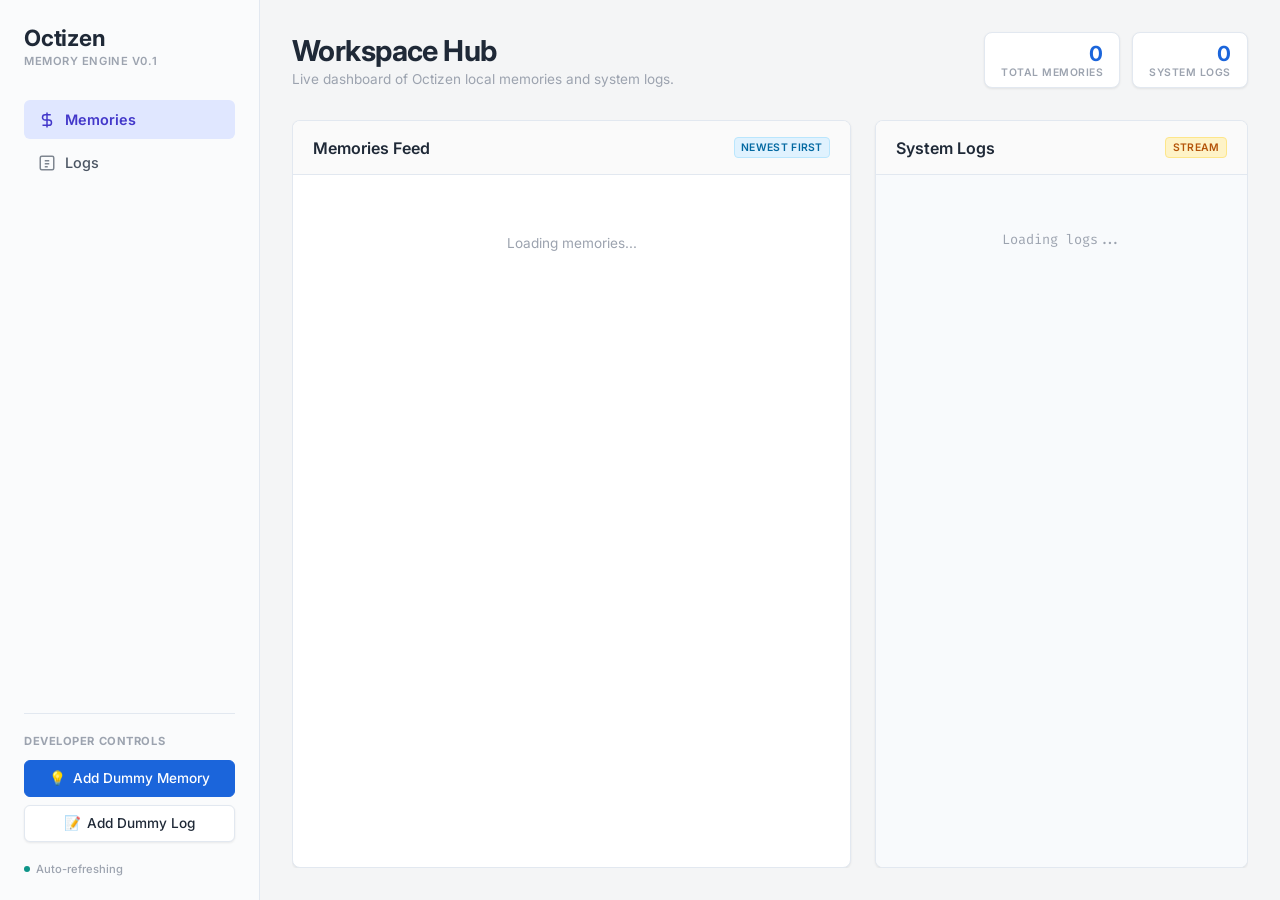
==== dashboard/index.html @ e2dcd95f "Memory Engine v0.1 by antigravity fully" ====
<!doctype html>
<html lang="en">
  <head>
    <meta charset="UTF-8" />
    <meta name="viewport" content="width=device-width, initial-scale=1.0" />
    <title>Octizen - Memory Engine v0.1</title>
    <!-- Google Fonts -->
    <link rel="preconnect" href="https://fonts.googleapis.com" />
    <link rel="preconnect" href="https://fonts.gstatic.com" crossorigin />
    <link
      href="https://fonts.googleapis.com/css2?family=Inter:wght@300;400;500;600&family=Outfit:wght@400;500;600;700&family=Fira+Code:wght@400;500&display=swap"
      rel="stylesheet"
    />
    <!-- CSS Stylesheet -->
    <link rel="stylesheet" href="style.css" />
  </head>
  <body>
    <div class="app-container">
      <!-- Sidebar -->
      <aside class="sidebar">
        <div class="sidebar-header">
          <div class="logo-container">
            <h1 class="logo-text">Octizen</h1>
          </div>
          <p class="subtitle">Memory Engine v0.1</p>
        </div>

        <nav class="sidebar-nav">
          <a href="#memories" class="nav-item active">
            <svg
              class="nav-icon"
              viewBox="0 0 24 24"
              fill="none"
              stroke="currentColor"
              stroke-width="2"
            >
              <path
                d="M12 2v20M17 5H9.5a3.5 3.5 0 0 0 0 7h5a3.5 3.5 0 0 1 0 7H6"
              />
            </svg>
            Memories
          </a>
          <a href="#logs" class="nav-item">
            <svg
              class="nav-icon"
              viewBox="0 0 24 24"
              fill="none"
              stroke="currentColor"
              stroke-width="2"
            >
              <rect x="3" y="3" width="18" height="18" rx="2" ry="2" />
              <line x1="9" y1="9" x2="15" y2="9" />
              <line x1="9" y1="13" x2="15" y2="13" />
              <line x1="9" y1="17" x2="13" y2="17" />
            </svg>
            Logs
          </a>
        </nav>

        <div class="sidebar-actions">
          <h3 class="actions-title">Developer Controls</h3>
          <button id="add-dummy-memory-btn" class="btn btn-primary">
            <span class="btn-icon">💡</span>
            Add Dummy Memory
          </button>
          <button id="add-dummy-log-btn" class="btn btn-secondary">
            <span class="btn-icon">📝</span>
            Add Dummy Log
          </button>
        </div>

        <div class="sidebar-footer">
          <div class="status-indicator">
            <span class="status-dot pulse"></span>
            <span class="status-label">Auto-refreshing</span>
          </div>
        </div>
      </aside>

      <!-- Main Content Area -->
      <main class="main-content">
        <!-- Header Grid for stats -->
        <header class="content-header">
          <div>
            <h2>Workspace Hub</h2>
            <p class="description">
              Live dashboard of Octizen local memories and system logs.
            </p>
          </div>
          <div class="stats-panel">
            <div class="stat-card">
              <span class="stat-value" id="memory-count">0</span>
              <span class="stat-label">Total Memories</span>
            </div>
            <div class="stat-card">
              <span class="stat-value" id="log-count">0</span>
              <span class="stat-label">System Logs</span>
            </div>
          </div>
        </header>

        <!-- Columns Layout -->
        <div class="dashboard-grid">
          <!-- Memories Column -->
          <section class="grid-section" id="memories-section">
            <div class="section-header">
              <h3>Memories Feed</h3>
              <span class="badge badge-info">Newest First</span>
            </div>
            <div class="feed-container" id="memories-feed">
              <!-- Memories will be dynamically injected here -->
              <div class="loading-spinner">Loading memories...</div>
            </div>
          </section>

          <!-- Logs Column -->
          <section class="grid-section" id="logs-section">
            <div class="section-header">
              <h3>System Logs</h3>
              <span class="badge badge-warning">Stream</span>
            </div>
            <div class="logs-container" id="logs-stream">
              <!-- Logs will be dynamically injected here -->
              <div class="loading-spinner">Loading logs...</div>
            </div>
          </section>
        </div>
      </main>
    </div>

    <!-- Client-side JavaScript -->
    <script src="/static/script.js"></script>
  </body>
</html>
---- dashboard/style.css ----
:root {
    /* Frappe Minimal Light Palette */
    --bg-app: #f4f5f6;
    --bg-sidebar: #fafbfc;
    --bg-card: #ffffff;
    --bg-card-hover: #ffffff;
    
    --border-color: #e2e8f0;
    --border-hover: #cbd5e1;
    
    /* Text Colors */
    --text-title: #1f2937;
    --text-body: #4b5563;
    --text-muted: #9ca3af;
    
    /* Brand Accent */
    --primary: #1b65db;
    --primary-hover: #1552b7;
    --secondary: #6b7280;
    --secondary-hover: #4b5563;
    
    /* Status Colors (Subtle & Flat) */
    --success: #0d9488;
    --info: #0284c7;
    --warning: #d97706;
    --error: #dc2626;
    --debug: #7c3aed;
    
    /* Fonts */
    --font-heading: 'Inter', -apple-system, BlinkMacSystemFont, "Segoe UI", Roboto, sans-serif;
    --font-sans: 'Inter', -apple-system, BlinkMacSystemFont, "Segoe UI", Roboto, sans-serif;
    --font-mono: 'Fira Code', monospace;
    
    /* Shadows */
    --shadow-flat: 0 1px 3px 0 rgba(0, 0, 0, 0.05), 0 1px 2px 0 rgba(0, 0, 0, 0.03);
    --shadow-hover: 0 4px 6px -1px rgba(0, 0, 0, 0.05), 0 2px 4px -1px rgba(0, 0, 0, 0.03);
}

/* Base Styles */
* {
    box-sizing: border-box;
    margin: 0;
    padding: 0;
}

html, body {
    height: 100%;
    background: var(--bg-app);
    color: var(--text-body);
    font-family: var(--font-sans);
    overflow: hidden;
}

/* App Layout */
.app-container {
    display: flex;
    height: 100vh;
    width: 100vw;
}

/* Sidebar Styling */
.sidebar {
    width: 260px;
    background: var(--bg-sidebar);
    border-right: 1px solid var(--border-color);
    display: flex;
    flex-direction: column;
    padding: 1.5rem;
    z-index: 10;
}

.sidebar-header {
    margin-bottom: 2rem;
}

.logo-container {
    display: flex;
    align-items: center;
    gap: 0.5rem;
}

.logo-icon {
    font-size: 1.8rem;
}

.logo-text {
    font-family: var(--font-heading);
    font-size: 1.4rem;
    font-weight: 700;
    color: var(--text-title);
    letter-spacing: -0.01em;
}

.subtitle {
    font-size: 0.7rem;
    color: var(--text-muted);
    font-weight: 600;
    margin-top: 0.2rem;
    letter-spacing: 0.05em;
    text-transform: uppercase;
}

.sidebar-nav {
    display: flex;
    flex-direction: column;
    gap: 0.25rem;
    flex-grow: 1;
}

.nav-item {
    display: flex;
    align-items: center;
    gap: 0.6rem;
    padding: 0.6rem 0.8rem;
    border-radius: 6px;
    color: var(--text-body);
    text-decoration: none;
    font-weight: 500;
    font-size: 0.9rem;
    transition: all 0.15s ease;
    border: 1px solid transparent;
}

.nav-item:hover {
    background: #f3f4f6;
    color: var(--text-title);
}

.nav-item.active {
    background: #e0e7ff;
    color: #4338ca;
    font-weight: 600;
}

.nav-icon {
    width: 18px;
    height: 18px;
    opacity: 0.7;
}

.nav-item.active .nav-icon {
    opacity: 1;
}

/* Sidebar actions */
.sidebar-actions {
    margin-top: auto;
    border-top: 1px solid var(--border-color);
    padding-top: 1.25rem;
    display: flex;
    flex-direction: column;
    gap: 0.5rem;
}

.actions-title {
    font-size: 0.7rem;
    text-transform: uppercase;
    letter-spacing: 0.05em;
    color: var(--text-muted);
    margin-bottom: 0.25rem;
}

.btn {
    display: flex;
    align-items: center;
    justify-content: center;
    gap: 0.4rem;
    padding: 0.6rem 0.8rem;
    border-radius: 6px;
    font-family: var(--font-heading);
    font-weight: 500;
    font-size: 0.85rem;
    cursor: pointer;
    transition: all 0.15s ease;
    border: 1px solid transparent;
    outline: none;
}

.btn-primary {
    background: var(--primary);
    color: white;
    border-color: var(--primary);
}

.btn-primary:hover {
    background: var(--primary-hover);
    border-color: var(--primary-hover);
}

.btn-secondary {
    background: #ffffff;
    color: var(--text-title);
    border: 1px solid var(--border-color);
    box-shadow: var(--shadow-flat);
}

.btn-secondary:hover {
    background: #f9fafb;
    border-color: var(--border-hover);
}

.sidebar-footer {
    margin-top: 1.25rem;
    display: flex;
    align-items: center;
}

.status-indicator {
    display: flex;
    align-items: center;
    gap: 0.4rem;
}

.status-dot {
    width: 6px;
    height: 6px;
    border-radius: 50%;
    background-color: var(--success);
}

.status-dot.pulse {
    animation: pulse-dot 2s infinite;
}

@keyframes pulse-dot {
    0% { transform: scale(0.95); opacity: 0.7; }
    50% { transform: scale(1.1); opacity: 1; }
    100% { transform: scale(0.95); opacity: 0.7; }
}

.status-label {
    font-size: 0.7rem;
    color: var(--text-muted);
    font-weight: 500;
}

/* Main Area Layout */
.main-content {
    flex-grow: 1;
    display: flex;
    flex-direction: column;
    padding: 2rem;
    overflow: hidden;
    height: 100vh;
}

.content-header {
    display: flex;
    justify-content: space-between;
    align-items: center;
    margin-bottom: 2rem;
}

.content-header h2 {
    font-family: var(--font-heading);
    font-size: 1.8rem;
    font-weight: 700;
    color: var(--text-title);
    letter-spacing: -0.02em;
}

.content-header .description {
    color: var(--text-muted);
    font-size: 0.85rem;
    margin-top: 0.15rem;
}

.stats-panel {
    display: flex;
    gap: 0.75rem;
}

.stat-card {
    background: var(--bg-card);
    border: 1px solid var(--border-color);
    border-radius: 8px;
    padding: 0.5rem 1rem;
    display: flex;
    flex-direction: column;
    align-items: flex-end;
    box-shadow: var(--shadow-flat);
}

.stat-value {
    font-family: var(--font-heading);
    font-size: 1.3rem;
    font-weight: 700;
    color: var(--primary);
}

.stat-label {
    font-size: 0.65rem;
    color: var(--text-muted);
    font-weight: 600;
    text-transform: uppercase;
    letter-spacing: 0.05em;
}

/* Dashboard Columns Grid */
.dashboard-grid {
    display: grid;
    grid-template-columns: 1.2fr 0.8fr;
    gap: 1.5rem;
    flex-grow: 1;
    overflow: hidden;
    height: calc(100vh - 140px);
}

.grid-section {
    display: flex;
    flex-direction: column;
    overflow: hidden;
    background: var(--bg-card);
    border-radius: 8px;
    border: 1px solid var(--border-color);
    box-shadow: var(--shadow-flat);
}

.section-header {
    display: flex;
    justify-content: space-between;
    align-items: center;
    padding: 1rem 1.25rem;
    border-bottom: 1px solid var(--border-color);
    background: #fafafa;
}

.section-header h3 {
    font-family: var(--font-heading);
    font-size: 1rem;
    font-weight: 600;
    color: var(--text-title);
}

/* Scroll Containers */
.feed-container, .logs-container {
    padding: 1.25rem;
    overflow-y: auto;
    flex-grow: 1;
    display: flex;
    flex-direction: column;
    gap: 0.75rem;
}

/* Scrollbars */
::-webkit-scrollbar {
    width: 6px;
    height: 6px;
}

::-webkit-scrollbar-track {
    background: transparent;
}

::-webkit-scrollbar-thumb {
    background: #e2e8f0;
    border-radius: 3px;
}

::-webkit-scrollbar-thumb:hover {
    background: #cbd5e1;
}

/* Badges */
.badge {
    padding: 0.2rem 0.4rem;
    border-radius: 4px;
    font-size: 0.65rem;
    font-weight: 600;
    text-transform: uppercase;
    letter-spacing: 0.03em;
}

.badge-info { background: #e0f2fe; color: #0369a1; border: 1px solid #bae6fd; }
.badge-warning { background: #fef3c7; color: #b45309; border: 1px solid #fde68a; }

/* Memory Card */
.memory-card {
    background: #ffffff;
    border: 1px solid var(--border-color);
    border-radius: 6px;
    padding: 1rem;
    transition: all 0.15s ease;
    position: relative;
    box-shadow: var(--shadow-flat);
}

.memory-card:hover {
    border-color: var(--border-hover);
    box-shadow: var(--shadow-hover);
}

.memory-header {
    display: flex;
    justify-content: space-between;
    align-items: flex-start;
    gap: 0.75rem;
    margin-bottom: 0.5rem;
}

.memory-title {
    font-family: var(--font-heading);
    font-size: 0.95rem;
    font-weight: 600;
    color: var(--text-title);
    line-height: 1.3;
}

.memory-type-badge {
    padding: 0.15rem 0.35rem;
    border-radius: 4px;
    font-size: 0.6rem;
    font-weight: 600;
    text-transform: uppercase;
    letter-spacing: 0.02em;
    flex-shrink: 0;
}

/* Subtle accent border-left for cards */
.memory-card.type-idea { border-left: 3px solid var(--warning); }
.memory-card.type-idea .memory-type-badge { background: #fef3c7; color: #b45309; }

.memory-card.type-bug { border-left: 3px solid var(--error); }
.memory-card.type-bug .memory-type-badge { background: #fee2e2; color: #b91c1c; }

.memory-card.type-log { border-left: 3px solid var(--info); }
.memory-card.type-log .memory-type-badge { background: #e0f2fe; color: #0369a1; }

.memory-card.type-general { border-left: 3px solid var(--secondary); }
.memory-card.type-general .memory-type-badge { background: #f3f4f6; color: #4b5563; }

.memory-content {
    font-size: 0.85rem;
    color: var(--text-body);
    line-height: 1.4;
    margin-bottom: 0.75rem;
}

.memory-footer {
    display: flex;
    justify-content: space-between;
    align-items: center;
    font-size: 0.7rem;
    color: var(--text-muted);
    border-top: 1px solid #f1f5f9;
    padding-top: 0.5rem;
}

.memory-meta {
    display: flex;
    gap: 0.75rem;
    align-items: center;
}

.delete-btn {
    opacity: 0;
    background: transparent;
    border: none;
    color: var(--text-muted);
    cursor: pointer;
    padding: 0.15rem;
    border-radius: 4px;
    transition: all 0.15s ease;
    display: flex;
    align-items: center;
    justify-content: center;
}

.memory-card:hover .delete-btn {
    opacity: 0.6;
}

.delete-btn:hover {
    color: var(--error);
    opacity: 1 !important;
    background: #fee2e2;
}

.delete-icon {
    width: 12px;
    height: 12px;
}

/* Logs Flat Monospace View */
.logs-container {
    background: #f8fafc;
    font-family: var(--font-mono);
    padding: 1rem;
    border-top: none;
}

.log-row {
    display: flex;
    align-items: flex-start;
    gap: 0.5rem;
    font-size: 0.75rem;
    line-height: 1.4;
    padding: 0.25rem 0.4rem;
    border-radius: 4px;
    border: 1px solid transparent;
}

.log-row:hover {
    background: #f1f5f9;
}

.log-time {
    color: #64748b;
    flex-shrink: 0;
    white-space: nowrap;
}

.log-level {
    font-weight: 600;
    flex-shrink: 0;
    width: 54px;
    text-align: center;
    font-size: 0.7rem;
    border-radius: 3px;
    padding: 0.02rem 0.2rem;
}

.log-row.level-INFO .log-level { color: #0f766e; background: #ccfbf1; }
.log-row.level-DEBUG .log-level { color: #6d28d9; background: #f3e8ff; }
.log-row.level-WARNING .log-level { color: #b45309; background: #fef3c7; }
.log-row.level-ERROR .log-level { color: #b91c1c; background: #fee2e2; }

.log-message {
    color: #334155;
    word-break: break-all;
}

/* Loading/Empty State */
.loading-spinner, .empty-state {
    display: flex;
    flex-direction: column;
    align-items: center;
    justify-content: center;
    color: var(--text-muted);
    padding: 2.5rem 1rem;
    text-align: center;
    font-size: 0.85rem;
}

.empty-icon {
    font-size: 2rem;
    margin-bottom: 0.5rem;
    opacity: 0.6;
}

/* Responsive */
@media (max-width: 1024px) {
    .dashboard-grid {
        grid-template-columns: 1fr;
        height: auto;
        overflow-y: auto;
    }
    
    body, html {
        overflow: auto;
    }
    
    .app-container {
        flex-direction: column;
        height: auto;
    }
    
    .sidebar {
        width: 100%;
        border-right: none;
        border-bottom: 1px solid var(--border-color);
        height: auto;
    }
    
    .main-content {
        padding: 1.25rem;
        height: auto;
    }
}
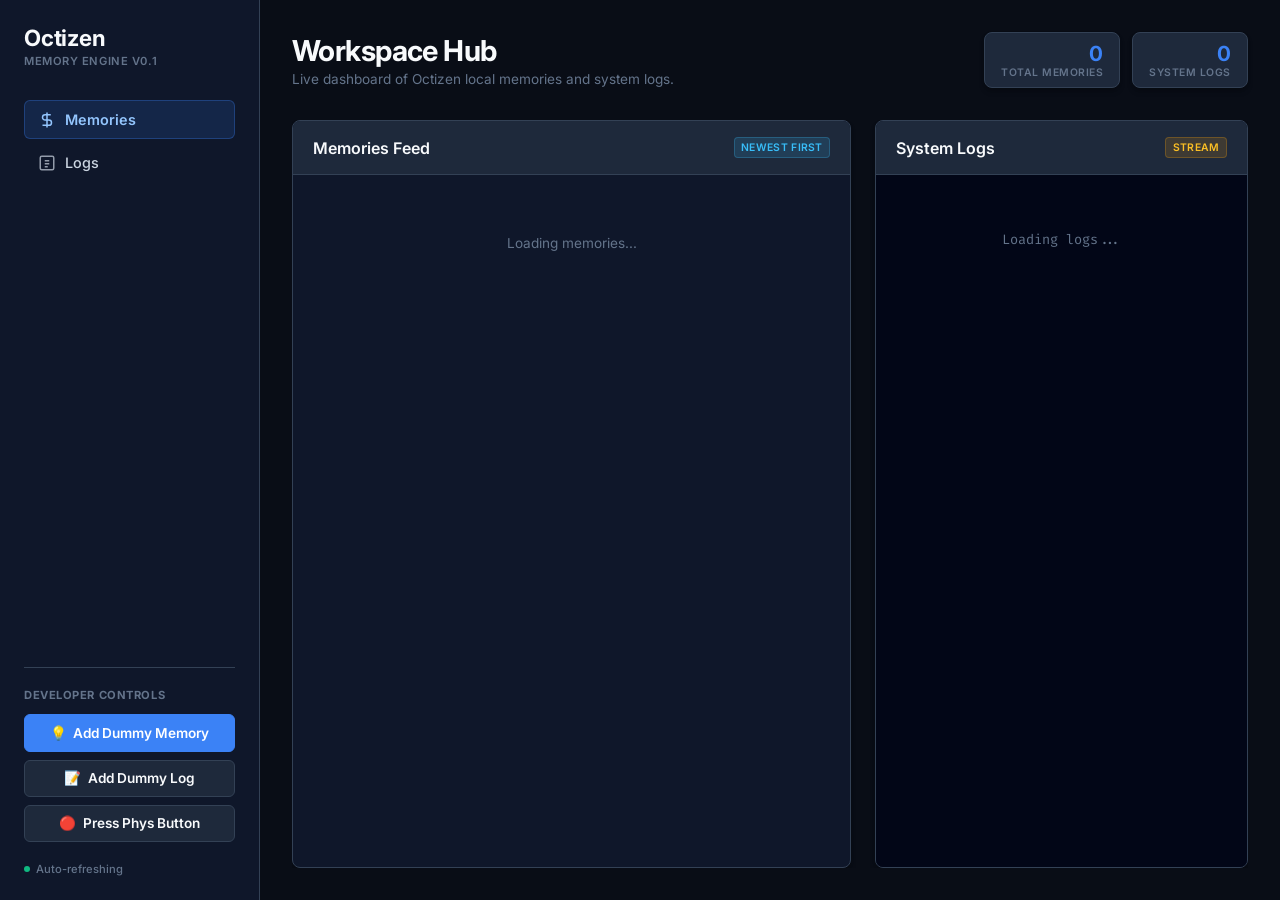
==== commit d26726c1: "testing gpio" ====
--- a/dashboard/index.html
+++ b/dashboard/index.html
@@ -67,6 +67,10 @@
             <span class="btn-icon">📝</span>
             Add Dummy Log
           </button>
+          <button id="simulate-button-btn" class="btn btn-secondary">
+            <span class="btn-icon">🔴</span>
+            Press Phys Button
+          </button>
         </div>
 
         <div class="sidebar-footer">
--- a/dashboard/style.css
+++ b/dashboard/style.css
@@ -1,30 +1,30 @@
 :root {
-    /* Frappe Minimal Light Palette */
-    --bg-app: #f4f5f6;
-    --bg-sidebar: #fafbfc;
-    --bg-card: #ffffff;
-    --bg-card-hover: #ffffff;
-    
-    --border-color: #e2e8f0;
-    --border-hover: #cbd5e1;
+    /* Simple Dark Theme Palette */
+    --bg-app: #090d16;
+    --bg-sidebar: #0f172a;
+    --bg-card: #1e293b;
+    --bg-card-hover: #243249;
+    
+    --border-color: #334155;
+    --border-hover: #475569;
     
     /* Text Colors */
-    --text-title: #1f2937;
-    --text-body: #4b5563;
-    --text-muted: #9ca3af;
+    --text-title: #f8fafc;
+    --text-body: #cbd5e1;
+    --text-muted: #64748b;
     
     /* Brand Accent */
-    --primary: #1b65db;
-    --primary-hover: #1552b7;
-    --secondary: #6b7280;
-    --secondary-hover: #4b5563;
-    
-    /* Status Colors (Subtle & Flat) */
-    --success: #0d9488;
-    --info: #0284c7;
-    --warning: #d97706;
-    --error: #dc2626;
-    --debug: #7c3aed;
+    --primary: #3b82f6;
+    --primary-hover: #2563eb;
+    --secondary: #475569;
+    --secondary-hover: #334155;
+    
+    /* Status & Type Colors */
+    --success: #10b981;
+    --info: #38bdf8;
+    --warning: #f59e0b;
+    --error: #ef4444;
+    --debug: #c084fc;
     
     /* Fonts */
     --font-heading: 'Inter', -apple-system, BlinkMacSystemFont, "Segoe UI", Roboto, sans-serif;
@@ -32,8 +32,8 @@
     --font-mono: 'Fira Code', monospace;
     
     /* Shadows */
-    --shadow-flat: 0 1px 3px 0 rgba(0, 0, 0, 0.05), 0 1px 2px 0 rgba(0, 0, 0, 0.03);
-    --shadow-hover: 0 4px 6px -1px rgba(0, 0, 0, 0.05), 0 2px 4px -1px rgba(0, 0, 0, 0.03);
+    --shadow-flat: 0 4px 6px -1px rgba(0, 0, 0, 0.2), 0 2px 4px -1px rgba(0, 0, 0, 0.1);
+    --shadow-hover: 0 10px 15px -3px rgba(0, 0, 0, 0.3), 0 4px 6px -2px rgba(0, 0, 0, 0.15);
 }
 
 /* Base Styles */
@@ -77,10 +77,6 @@
     display: flex;
     align-items: center;
     gap: 0.5rem;
-}
-
-.logo-icon {
-    font-size: 1.8rem;
 }
 
 .logo-text {
@@ -122,14 +118,15 @@
 }
 
 .nav-item:hover {
-    background: #f3f4f6;
+    background: rgba(255, 255, 255, 0.05);
     color: var(--text-title);
 }
 
 .nav-item.active {
-    background: #e0e7ff;
-    color: #4338ca;
-    font-weight: 600;
+    background: rgba(59, 130, 246, 0.15);
+    color: #93c5fd;
+    font-weight: 600;
+    border: 1px solid rgba(59, 130, 246, 0.3);
 }
 
 .nav-icon {
@@ -168,7 +165,7 @@
     padding: 0.6rem 0.8rem;
     border-radius: 6px;
     font-family: var(--font-heading);
-    font-weight: 500;
+    font-weight: 600;
     font-size: 0.85rem;
     cursor: pointer;
     transition: all 0.15s ease;
@@ -188,14 +185,13 @@
 }
 
 .btn-secondary {
-    background: #ffffff;
+    background: #1e293b;
     color: var(--text-title);
     border: 1px solid var(--border-color);
-    box-shadow: var(--shadow-flat);
 }
 
 .btn-secondary:hover {
-    background: #f9fafb;
+    background: #334155;
     border-color: var(--border-hover);
 }
 
@@ -310,7 +306,7 @@
     display: flex;
     flex-direction: column;
     overflow: hidden;
-    background: var(--bg-card);
+    background: #0f172a;
     border-radius: 8px;
     border: 1px solid var(--border-color);
     box-shadow: var(--shadow-flat);
@@ -322,7 +318,7 @@
     align-items: center;
     padding: 1rem 1.25rem;
     border-bottom: 1px solid var(--border-color);
-    background: #fafafa;
+    background: #1e293b;
 }
 
 .section-header h3 {
@@ -353,12 +349,12 @@
 }
 
 ::-webkit-scrollbar-thumb {
-    background: #e2e8f0;
+    background: #334155;
     border-radius: 3px;
 }
 
 ::-webkit-scrollbar-thumb:hover {
-    background: #cbd5e1;
+    background: #475569;
 }
 
 /* Badges */
@@ -371,12 +367,12 @@
     letter-spacing: 0.03em;
 }
 
-.badge-info { background: #e0f2fe; color: #0369a1; border: 1px solid #bae6fd; }
-.badge-warning { background: #fef3c7; color: #b45309; border: 1px solid #fde68a; }
+.badge-info { background: rgba(56, 189, 248, 0.15); color: #38bdf8; border: 1px solid rgba(56, 189, 248, 0.25); }
+.badge-warning { background: rgba(245, 158, 11, 0.15); color: #fbbf24; border: 1px solid rgba(245, 158, 11, 0.25); }
 
 /* Memory Card */
 .memory-card {
-    background: #ffffff;
+    background: var(--bg-card);
     border: 1px solid var(--border-color);
     border-radius: 6px;
     padding: 1rem;
@@ -387,6 +383,7 @@
 
 .memory-card:hover {
     border-color: var(--border-hover);
+    background: var(--bg-card-hover);
     box-shadow: var(--shadow-hover);
 }
 
@@ -416,18 +413,21 @@
     flex-shrink: 0;
 }
 
-/* Subtle accent border-left for cards */
+/* Subtle left border accents for cards */
 .memory-card.type-idea { border-left: 3px solid var(--warning); }
-.memory-card.type-idea .memory-type-badge { background: #fef3c7; color: #b45309; }
+.memory-card.type-idea .memory-type-badge { background: rgba(245, 158, 11, 0.15); color: #fbbf24; }
 
 .memory-card.type-bug { border-left: 3px solid var(--error); }
-.memory-card.type-bug .memory-type-badge { background: #fee2e2; color: #b91c1c; }
+.memory-card.type-bug .memory-type-badge { background: rgba(239, 68, 68, 0.15); color: #f87171; }
 
 .memory-card.type-log { border-left: 3px solid var(--info); }
-.memory-card.type-log .memory-type-badge { background: #e0f2fe; color: #0369a1; }
+.memory-card.type-log .memory-type-badge { background: rgba(56, 189, 248, 0.15); color: #38bdf8; }
+
+.memory-card.type-button { border-left: 3px solid var(--success); }
+.memory-card.type-button .memory-type-badge { background: rgba(16, 185, 129, 0.15); color: #34d399; }
 
 .memory-card.type-general { border-left: 3px solid var(--secondary); }
-.memory-card.type-general .memory-type-badge { background: #f3f4f6; color: #4b5563; }
+.memory-card.type-general .memory-type-badge { background: rgba(71, 85, 105, 0.15); color: #cbd5e1; }
 
 .memory-content {
     font-size: 0.85rem;
@@ -442,7 +442,7 @@
     align-items: center;
     font-size: 0.7rem;
     color: var(--text-muted);
-    border-top: 1px solid #f1f5f9;
+    border-top: 1px solid #334155;
     padding-top: 0.5rem;
 }
 
@@ -473,7 +473,7 @@
 .delete-btn:hover {
     color: var(--error);
     opacity: 1 !important;
-    background: #fee2e2;
+    background: rgba(239, 68, 68, 0.15);
 }
 
 .delete-icon {
@@ -481,9 +481,9 @@
     height: 12px;
 }
 
-/* Logs Flat Monospace View */
+/* Logs Monospace View */
 .logs-container {
-    background: #f8fafc;
+    background: #020617;
     font-family: var(--font-mono);
     padding: 1rem;
     border-top: none;
@@ -501,7 +501,7 @@
 }
 
 .log-row:hover {
-    background: #f1f5f9;
+    background: rgba(255, 255, 255, 0.03);
 }
 
 .log-time {
@@ -520,13 +520,13 @@
     padding: 0.02rem 0.2rem;
 }
 
-.log-row.level-INFO .log-level { color: #0f766e; background: #ccfbf1; }
-.log-row.level-DEBUG .log-level { color: #6d28d9; background: #f3e8ff; }
-.log-row.level-WARNING .log-level { color: #b45309; background: #fef3c7; }
-.log-row.level-ERROR .log-level { color: #b91c1c; background: #fee2e2; }
+.log-row.level-INFO .log-level { color: #34d399; background: rgba(52, 211, 153, 0.1); }
+.log-row.level-DEBUG .log-level { color: #c084fc; background: rgba(192, 132, 252, 0.1); }
+.log-row.level-WARNING .log-level { color: #fbbf24; background: rgba(251, 191, 36, 0.1); }
+.log-row.level-ERROR .log-level { color: #f87171; background: rgba(248, 113, 113, 0.1); }
 
 .log-message {
-    color: #334155;
+    color: #e2e8f0;
     word-break: break-all;
 }
 
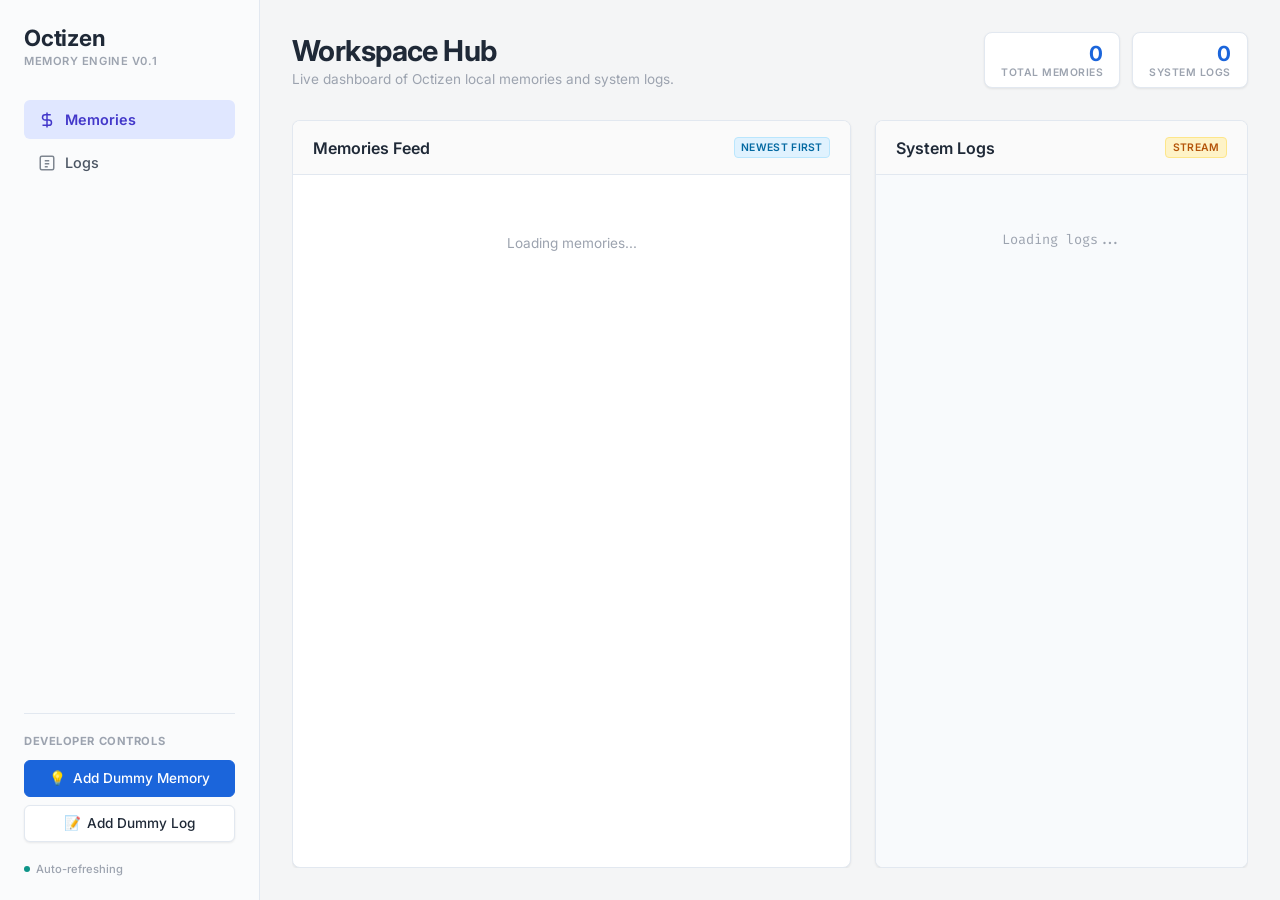
==== commit 01e04e5b: "fixed" ====
--- a/dashboard/index.html
+++ b/dashboard/index.html
@@ -67,10 +67,6 @@
             <span class="btn-icon">📝</span>
             Add Dummy Log
           </button>
-          <button id="simulate-button-btn" class="btn btn-secondary">
-            <span class="btn-icon">🔴</span>
-            Press Phys Button
-          </button>
         </div>
 
         <div class="sidebar-footer">
--- a/dashboard/style.css
+++ b/dashboard/style.css
@@ -1,30 +1,30 @@
 :root {
-    /* Simple Dark Theme Palette */
-    --bg-app: #090d16;
-    --bg-sidebar: #0f172a;
-    --bg-card: #1e293b;
-    --bg-card-hover: #243249;
-    
-    --border-color: #334155;
-    --border-hover: #475569;
+    /* Frappe Minimal Light Palette */
+    --bg-app: #f4f5f6;
+    --bg-sidebar: #fafbfc;
+    --bg-card: #ffffff;
+    --bg-card-hover: #ffffff;
+    
+    --border-color: #e2e8f0;
+    --border-hover: #cbd5e1;
     
     /* Text Colors */
-    --text-title: #f8fafc;
-    --text-body: #cbd5e1;
-    --text-muted: #64748b;
+    --text-title: #1f2937;
+    --text-body: #4b5563;
+    --text-muted: #9ca3af;
     
     /* Brand Accent */
-    --primary: #3b82f6;
-    --primary-hover: #2563eb;
-    --secondary: #475569;
-    --secondary-hover: #334155;
-    
-    /* Status & Type Colors */
-    --success: #10b981;
-    --info: #38bdf8;
-    --warning: #f59e0b;
-    --error: #ef4444;
-    --debug: #c084fc;
+    --primary: #1b65db;
+    --primary-hover: #1552b7;
+    --secondary: #6b7280;
+    --secondary-hover: #4b5563;
+    
+    /* Status Colors (Subtle & Flat) */
+    --success: #0d9488;
+    --info: #0284c7;
+    --warning: #d97706;
+    --error: #dc2626;
+    --debug: #7c3aed;
     
     /* Fonts */
     --font-heading: 'Inter', -apple-system, BlinkMacSystemFont, "Segoe UI", Roboto, sans-serif;
@@ -32,8 +32,8 @@
     --font-mono: 'Fira Code', monospace;
     
     /* Shadows */
-    --shadow-flat: 0 4px 6px -1px rgba(0, 0, 0, 0.2), 0 2px 4px -1px rgba(0, 0, 0, 0.1);
-    --shadow-hover: 0 10px 15px -3px rgba(0, 0, 0, 0.3), 0 4px 6px -2px rgba(0, 0, 0, 0.15);
+    --shadow-flat: 0 1px 3px 0 rgba(0, 0, 0, 0.05), 0 1px 2px 0 rgba(0, 0, 0, 0.03);
+    --shadow-hover: 0 4px 6px -1px rgba(0, 0, 0, 0.05), 0 2px 4px -1px rgba(0, 0, 0, 0.03);
 }
 
 /* Base Styles */
@@ -77,6 +77,10 @@
     display: flex;
     align-items: center;
     gap: 0.5rem;
+}
+
+.logo-icon {
+    font-size: 1.8rem;
 }
 
 .logo-text {
@@ -118,15 +122,14 @@
 }
 
 .nav-item:hover {
-    background: rgba(255, 255, 255, 0.05);
+    background: #f3f4f6;
     color: var(--text-title);
 }
 
 .nav-item.active {
-    background: rgba(59, 130, 246, 0.15);
-    color: #93c5fd;
-    font-weight: 600;
-    border: 1px solid rgba(59, 130, 246, 0.3);
+    background: #e0e7ff;
+    color: #4338ca;
+    font-weight: 600;
 }
 
 .nav-icon {
@@ -165,7 +168,7 @@
     padding: 0.6rem 0.8rem;
     border-radius: 6px;
     font-family: var(--font-heading);
-    font-weight: 600;
+    font-weight: 500;
     font-size: 0.85rem;
     cursor: pointer;
     transition: all 0.15s ease;
@@ -185,13 +188,14 @@
 }
 
 .btn-secondary {
-    background: #1e293b;
+    background: #ffffff;
     color: var(--text-title);
     border: 1px solid var(--border-color);
+    box-shadow: var(--shadow-flat);
 }
 
 .btn-secondary:hover {
-    background: #334155;
+    background: #f9fafb;
     border-color: var(--border-hover);
 }
 
@@ -306,7 +310,7 @@
     display: flex;
     flex-direction: column;
     overflow: hidden;
-    background: #0f172a;
+    background: var(--bg-card);
     border-radius: 8px;
     border: 1px solid var(--border-color);
     box-shadow: var(--shadow-flat);
@@ -318,7 +322,7 @@
     align-items: center;
     padding: 1rem 1.25rem;
     border-bottom: 1px solid var(--border-color);
-    background: #1e293b;
+    background: #fafafa;
 }
 
 .section-header h3 {
@@ -349,12 +353,12 @@
 }
 
 ::-webkit-scrollbar-thumb {
-    background: #334155;
+    background: #e2e8f0;
     border-radius: 3px;
 }
 
 ::-webkit-scrollbar-thumb:hover {
-    background: #475569;
+    background: #cbd5e1;
 }
 
 /* Badges */
@@ -367,12 +371,12 @@
     letter-spacing: 0.03em;
 }
 
-.badge-info { background: rgba(56, 189, 248, 0.15); color: #38bdf8; border: 1px solid rgba(56, 189, 248, 0.25); }
-.badge-warning { background: rgba(245, 158, 11, 0.15); color: #fbbf24; border: 1px solid rgba(245, 158, 11, 0.25); }
+.badge-info { background: #e0f2fe; color: #0369a1; border: 1px solid #bae6fd; }
+.badge-warning { background: #fef3c7; color: #b45309; border: 1px solid #fde68a; }
 
 /* Memory Card */
 .memory-card {
-    background: var(--bg-card);
+    background: #ffffff;
     border: 1px solid var(--border-color);
     border-radius: 6px;
     padding: 1rem;
@@ -383,7 +387,6 @@
 
 .memory-card:hover {
     border-color: var(--border-hover);
-    background: var(--bg-card-hover);
     box-shadow: var(--shadow-hover);
 }
 
@@ -413,21 +416,21 @@
     flex-shrink: 0;
 }
 
-/* Subtle left border accents for cards */
+/* Subtle accent border-left for cards */
 .memory-card.type-idea { border-left: 3px solid var(--warning); }
-.memory-card.type-idea .memory-type-badge { background: rgba(245, 158, 11, 0.15); color: #fbbf24; }
+.memory-card.type-idea .memory-type-badge { background: #fef3c7; color: #b45309; }
 
 .memory-card.type-bug { border-left: 3px solid var(--error); }
-.memory-card.type-bug .memory-type-badge { background: rgba(239, 68, 68, 0.15); color: #f87171; }
+.memory-card.type-bug .memory-type-badge { background: #fee2e2; color: #b91c1c; }
 
 .memory-card.type-log { border-left: 3px solid var(--info); }
-.memory-card.type-log .memory-type-badge { background: rgba(56, 189, 248, 0.15); color: #38bdf8; }
-
-.memory-card.type-button { border-left: 3px solid var(--success); }
-.memory-card.type-button .memory-type-badge { background: rgba(16, 185, 129, 0.15); color: #34d399; }
+.memory-card.type-log .memory-type-badge { background: #e0f2fe; color: #0369a1; }
 
 .memory-card.type-general { border-left: 3px solid var(--secondary); }
-.memory-card.type-general .memory-type-badge { background: rgba(71, 85, 105, 0.15); color: #cbd5e1; }
+.memory-card.type-general .memory-type-badge { background: #f3f4f6; color: #4b5563; }
+
+.memory-card.type-button { border-left: 3px solid var(--debug); }
+.memory-card.type-button .memory-type-badge { background: #f3e8ff; color: #6d28d9; }
 
 .memory-content {
     font-size: 0.85rem;
@@ -442,7 +445,7 @@
     align-items: center;
     font-size: 0.7rem;
     color: var(--text-muted);
-    border-top: 1px solid #334155;
+    border-top: 1px solid #f1f5f9;
     padding-top: 0.5rem;
 }
 
@@ -473,7 +476,7 @@
 .delete-btn:hover {
     color: var(--error);
     opacity: 1 !important;
-    background: rgba(239, 68, 68, 0.15);
+    background: #fee2e2;
 }
 
 .delete-icon {
@@ -481,9 +484,9 @@
     height: 12px;
 }
 
-/* Logs Monospace View */
+/* Logs Flat Monospace View */
 .logs-container {
-    background: #020617;
+    background: #f8fafc;
     font-family: var(--font-mono);
     padding: 1rem;
     border-top: none;
@@ -501,7 +504,7 @@
 }
 
 .log-row:hover {
-    background: rgba(255, 255, 255, 0.03);
+    background: #f1f5f9;
 }
 
 .log-time {
@@ -520,13 +523,13 @@
     padding: 0.02rem 0.2rem;
 }
 
-.log-row.level-INFO .log-level { color: #34d399; background: rgba(52, 211, 153, 0.1); }
-.log-row.level-DEBUG .log-level { color: #c084fc; background: rgba(192, 132, 252, 0.1); }
-.log-row.level-WARNING .log-level { color: #fbbf24; background: rgba(251, 191, 36, 0.1); }
-.log-row.level-ERROR .log-level { color: #f87171; background: rgba(248, 113, 113, 0.1); }
+.log-row.level-INFO .log-level { color: #0f766e; background: #ccfbf1; }
+.log-row.level-DEBUG .log-level { color: #6d28d9; background: #f3e8ff; }
+.log-row.level-WARNING .log-level { color: #b45309; background: #fef3c7; }
+.log-row.level-ERROR .log-level { color: #b91c1c; background: #fee2e2; }
 
 .log-message {
-    color: #e2e8f0;
+    color: #334155;
     word-break: break-all;
 }
 
